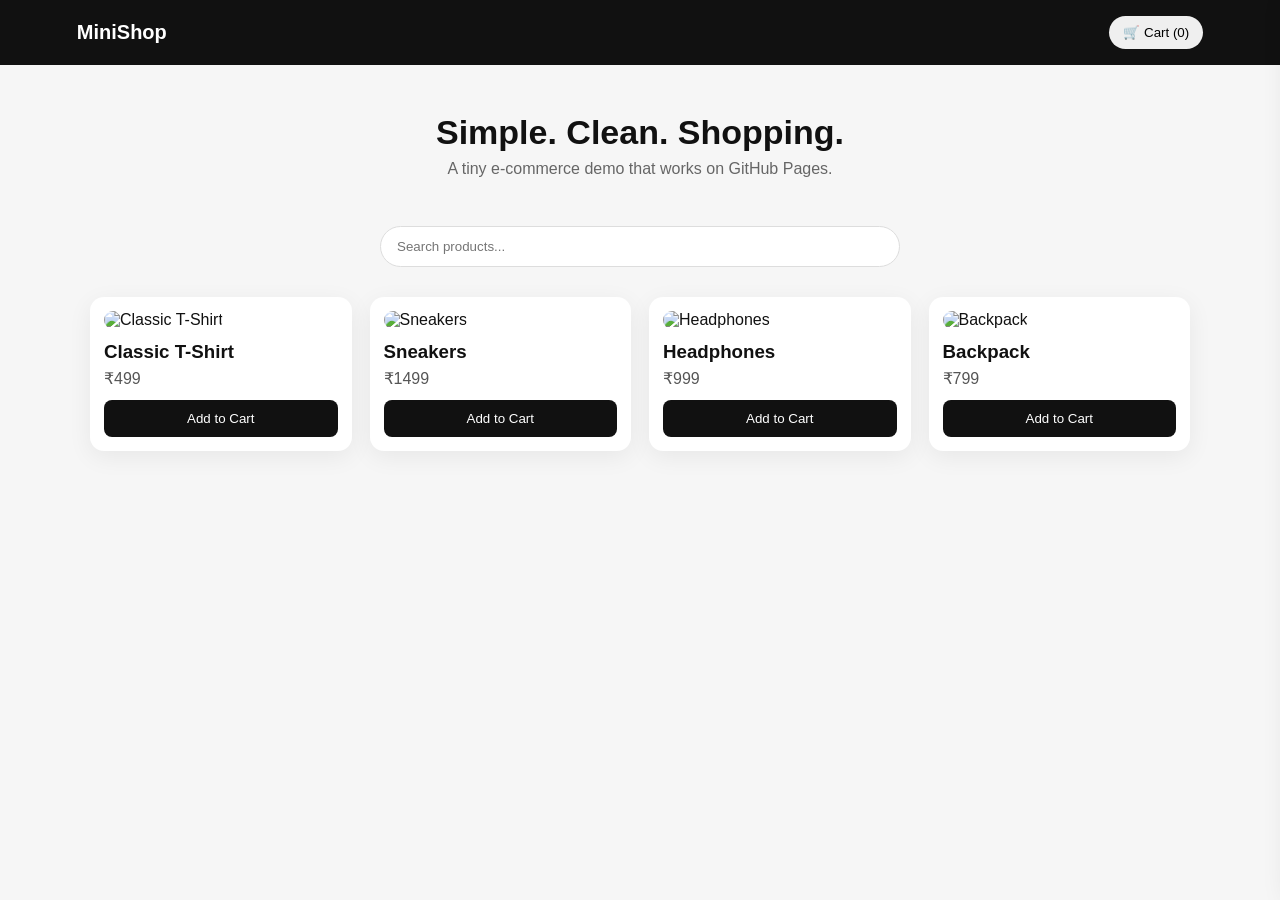
==== index.html @ 66131c1a "Add working minimal ecommerce site" ====
<!doctype html>
<html lang="en">
<head>
<meta charset="utf-8">
<meta name="viewport" content="width=device-width,initial-scale=1">
<title>MiniShop</title>
<style>
*{box-sizing:border-box}body{margin:0;font-family:Arial,sans-serif;background:#f6f6f6;color:#111}
header{background:#111;color:#fff;padding:16px 6%;display:flex;justify-content:space-between;align-items:center;position:sticky;top:0;z-index:2}
header h1{margin:0;font-size:20px}.cartbtn{border:0;border-radius:999px;padding:9px 14px;cursor:pointer}
.hero{text-align:center;padding:48px 20px}.hero h2{margin:0 0 8px;font-size:34px}.hero p{margin:0;color:#666}
.search{display:block;width:min(92%,520px);margin:0 auto 30px;padding:12px 16px;border:1px solid #ddd;border-radius:999px;outline:none}
.products{width:min(88%,1100px);margin:auto;display:grid;grid-template-columns:repeat(auto-fit,minmax(220px,1fr));gap:18px;padding-bottom:50px}
.card{background:#fff;border-radius:14px;padding:14px;box-shadow:0 6px 24px #00000010}.card img{width:100%;height:210px;object-fit:cover;border-radius:10px}
.card h3{margin:12px 0 6px}.price{margin:0 0 12px;color:#555}.add{width:100%;padding:11px;border:0;border-radius:8px;background:#111;color:#fff;cursor:pointer}
#cart{position:fixed;top:0;right:-380px;width:360px;max-width:92%;height:100%;background:#fff;box-shadow:-8px 0 28px #0002;padding:22px;transition:.25s;z-index:3;overflow:auto}
#cart.open{right:0}.carthead{display:flex;justify-content:space-between;align-items:center}.close{border:0;background:none;font-size:26px;cursor:pointer}
.item{padding:12px 0;border-bottom:1px solid #eee}.qty button{margin:8px 6px 0 0;padding:4px 9px;border:1px solid #ddd;background:#fff;border-radius:6px;cursor:pointer}
.total{font-size:20px;font-weight:700;margin:22px 0}.checkout{width:100%;padding:12px;border:0;border-radius:8px;background:#111;color:#fff;cursor:pointer}
.empty{color:#666}
</style>
</head>
<body>
<header><h1>MiniShop</h1><button class="cartbtn" onclick="toggleCart()">🛒 Cart (<span id="count">0</span>)</button></header>
<section class="hero"><h2>Simple. Clean. Shopping.</h2><p>A tiny e-commerce demo that works on GitHub Pages.</p></section>
<input id="search" class="search" placeholder="Search products..." oninput="render(this.value)">
<main id="products" class="products"></main>
<aside id="cart">
<div class="carthead"><h2>Your Cart</h2><button class="close" onclick="toggleCart()">×</button></div>
<div id="cartItems"></div>
<div class="total">Total: ₹<span id="total">0</span></div>
<button class="checkout" onclick="checkout()">Checkout</button>
</aside>
<script>
const products=[
{id:1,name:"Classic T-Shirt",price:499,image:"https://picsum.photos/500/500?random=11"},
{id:2,name:"Sneakers",price:1499,image:"https://picsum.photos/500/500?random=12"},
{id:3,name:"Headphones",price:999,image:"https://picsum.photos/500/500?random=13"},
{id:4,name:"Backpack",price:799,image:"https://picsum.photos/500/500?random=14"}
];
let cart=[];
function render(q=""){
q=q.toLowerCase().trim();
const list=products.filter(p=>p.name.toLowerCase().includes(q));
document.getElementById("products").innerHTML=list.map(p=>`<article class="card">
<img src="${p.image}" alt="${p.name}">
<h3>${p.name}</h3><p class="price">₹${p.price}</p>
<button class="add" onclick="add(${p.id})">Add to Cart</button>
</article>`).join("")||"<p>No products found.</p>";
}
function add(id){const x=cart.find(i=>i.id===id);if(x)x.qty++;else{const p=products.find(p=>p.id===id);cart.push({...p,qty:1});}update()}
function change(id,d){const x=cart.find(i=>i.id===id);if(!x)return;x.qty+=d;if(x.qty<=0)cart=cart.filter(i=>i.id!==id);update()}
function update(){
document.getElementById("cartItems").innerHTML=cart.length?cart.map(i=>`<div class="item"><b>${i.name}</b><div>₹${i.price} × ${i.qty}</div><div class="qty"><button onclick="change(${i.id},-1)">−</button><button onclick="change(${i.id},1)">+</button></div></div>`).join(""):'<p class="empty">Your cart is empty.</p>';
document.getElementById("count").textContent=cart.reduce((a,i)=>a+i.qty,0);
document.getElementById("total").textContent=cart.reduce((a,i)=>a+i.price*i.qty,0);
}
function toggleCart(){document.getElementById("cart").classList.toggle("open")}
function checkout(){if(!cart.length)return alert("Your cart is empty!");alert("Order placed successfully!");cart=[];update();toggleCart()}
render();update();
</script>
</body>
</html>
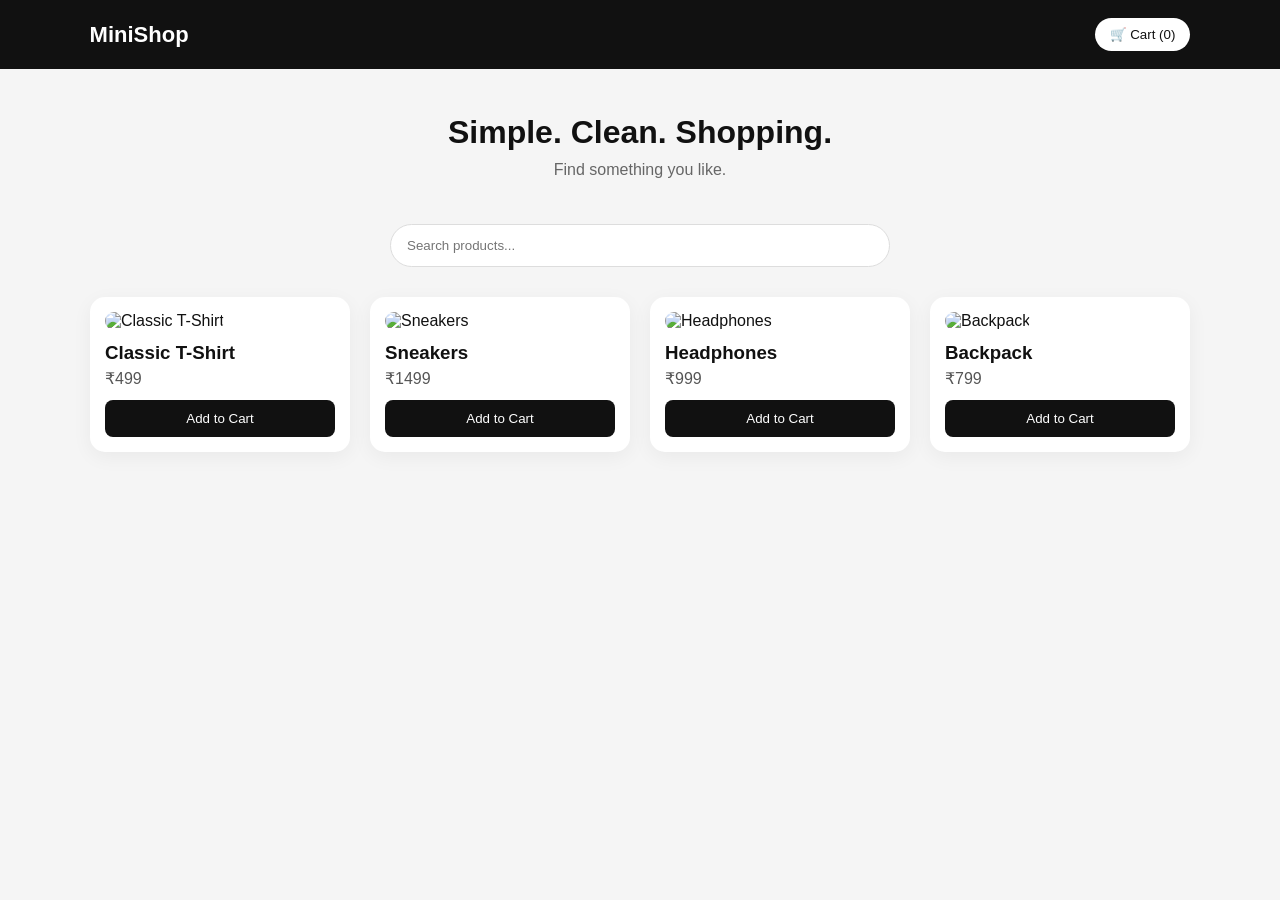
==== commit 4432a37e: "Deploy the shared MiniShop code" ====
--- a/index.html
+++ b/index.html
@@ -1,63 +1,365 @@
-<!doctype html>
+
+<!DOCTYPE html>
 <html lang="en">
 <head>
-<meta charset="utf-8">
-<meta name="viewport" content="width=device-width,initial-scale=1">
-<title>MiniShop</title>
-<style>
-*{box-sizing:border-box}body{margin:0;font-family:Arial,sans-serif;background:#f6f6f6;color:#111}
-header{background:#111;color:#fff;padding:16px 6%;display:flex;justify-content:space-between;align-items:center;position:sticky;top:0;z-index:2}
-header h1{margin:0;font-size:20px}.cartbtn{border:0;border-radius:999px;padding:9px 14px;cursor:pointer}
-.hero{text-align:center;padding:48px 20px}.hero h2{margin:0 0 8px;font-size:34px}.hero p{margin:0;color:#666}
-.search{display:block;width:min(92%,520px);margin:0 auto 30px;padding:12px 16px;border:1px solid #ddd;border-radius:999px;outline:none}
-.products{width:min(88%,1100px);margin:auto;display:grid;grid-template-columns:repeat(auto-fit,minmax(220px,1fr));gap:18px;padding-bottom:50px}
-.card{background:#fff;border-radius:14px;padding:14px;box-shadow:0 6px 24px #00000010}.card img{width:100%;height:210px;object-fit:cover;border-radius:10px}
-.card h3{margin:12px 0 6px}.price{margin:0 0 12px;color:#555}.add{width:100%;padding:11px;border:0;border-radius:8px;background:#111;color:#fff;cursor:pointer}
-#cart{position:fixed;top:0;right:-380px;width:360px;max-width:92%;height:100%;background:#fff;box-shadow:-8px 0 28px #0002;padding:22px;transition:.25s;z-index:3;overflow:auto}
-#cart.open{right:0}.carthead{display:flex;justify-content:space-between;align-items:center}.close{border:0;background:none;font-size:26px;cursor:pointer}
-.item{padding:12px 0;border-bottom:1px solid #eee}.qty button{margin:8px 6px 0 0;padding:4px 9px;border:1px solid #ddd;background:#fff;border-radius:6px;cursor:pointer}
-.total{font-size:20px;font-weight:700;margin:22px 0}.checkout{width:100%;padding:12px;border:0;border-radius:8px;background:#111;color:#fff;cursor:pointer}
-.empty{color:#666}
-</style>
+  <meta charset="UTF-8">
+  <meta name="viewport" content="width=device-width, initial-scale=1.0">
+  <title>MiniShop</title>
+
+  <style>
+    * {
+      box-sizing: border-box;
+      margin: 0;
+      padding: 0;
+      font-family: Arial, sans-serif;
+    }
+
+    body {
+      background: #f5f5f5;
+      color: #111;
+    }
+
+    header {
+      background: #111;
+      color: white;
+      padding: 18px 7%;
+      display: flex;
+      justify-content: space-between;
+      align-items: center;
+    }
+
+    header h1 {
+      font-size: 22px;
+    }
+
+    #cartBtn {
+      background: white;
+      color: #111;
+      border: 0;
+      padding: 9px 15px;
+      border-radius: 20px;
+      cursor: pointer;
+    }
+
+    .hero {
+      text-align: center;
+      padding: 45px 20px;
+    }
+
+    .hero h2 {
+      font-size: 32px;
+      margin-bottom: 10px;
+    }
+
+    .hero p {
+      color: #666;
+    }
+
+    .search {
+      display: block;
+      width: 85%;
+      max-width: 500px;
+      margin: 0 auto 30px;
+      padding: 13px 16px;
+      border: 1px solid #ddd;
+      border-radius: 25px;
+      outline: none;
+    }
+
+    .products {
+      width: 86%;
+      max-width: 1100px;
+      margin: auto;
+      display: grid;
+      grid-template-columns: repeat(auto-fit, minmax(220px, 1fr));
+      gap: 20px;
+      padding-bottom: 50px;
+    }
+
+    .product {
+      background: white;
+      border-radius: 15px;
+      padding: 15px;
+      box-shadow: 0 5px 20px #0000000d;
+    }
+
+    .product img {
+      width: 100%;
+      height: 220px;
+      object-fit: cover;
+      border-radius: 10px;
+    }
+
+    .product h3 {
+      margin: 12px 0 5px;
+    }
+
+    .price {
+      color: #555;
+      margin-bottom: 12px;
+    }
+
+    .add {
+      width: 100%;
+      padding: 11px;
+      border: 0;
+      background: #111;
+      color: white;
+      border-radius: 8px;
+      cursor: pointer;
+    }
+
+    .add:hover {
+      background: #333;
+    }
+
+    #cart {
+      position: fixed;
+      right: -400px;
+      top: 0;
+      width: 350px;
+      max-width: 90%;
+      height: 100%;
+      background: white;
+      z-index: 10;
+      padding: 25px;
+      box-shadow: -5px 0 20px #0002;
+      transition: .3s;
+      overflow-y: auto;
+    }
+
+    #cart.open {
+      right: 0;
+    }
+
+    .cart-head {
+      display: flex;
+      justify-content: space-between;
+      margin-bottom: 25px;
+    }
+
+    .close {
+      border: 0;
+      background: none;
+      font-size: 24px;
+      cursor: pointer;
+    }
+
+    .cart-item {
+      border-bottom: 1px solid #eee;
+      padding: 12px 0;
+    }
+
+    .cart-item button {
+      margin: 8px 4px 0 0;
+      padding: 4px 9px;
+      border: 1px solid #ddd;
+      background: white;
+      border-radius: 5px;
+      cursor: pointer;
+    }
+
+    .total {
+      font-size: 20px;
+      font-weight: bold;
+      margin: 25px 0;
+    }
+
+    .checkout {
+      width: 100%;
+      padding: 13px;
+      border: 0;
+      border-radius: 8px;
+      background: #111;
+      color: white;
+      cursor: pointer;
+    }
+
+    @media(max-width:500px) {
+      .hero h2 {
+        font-size: 26px;
+      }
+
+      .product img {
+        height: 180px;
+      }
+    }
+  </style>
 </head>
+
 <body>
-<header><h1>MiniShop</h1><button class="cartbtn" onclick="toggleCart()">🛒 Cart (<span id="count">0</span>)</button></header>
-<section class="hero"><h2>Simple. Clean. Shopping.</h2><p>A tiny e-commerce demo that works on GitHub Pages.</p></section>
-<input id="search" class="search" placeholder="Search products..." oninput="render(this.value)">
-<main id="products" class="products"></main>
-<aside id="cart">
-<div class="carthead"><h2>Your Cart</h2><button class="close" onclick="toggleCart()">×</button></div>
-<div id="cartItems"></div>
-<div class="total">Total: ₹<span id="total">0</span></div>
-<button class="checkout" onclick="checkout()">Checkout</button>
-</aside>
+
+<header>
+  <h1>MiniShop</h1>
+  <button id="cartBtn" onclick="toggleCart()">
+    🛒 Cart (<span id="count">0</span>)
+  </button>
+</header>
+
+<section class="hero">
+  <h2>Simple. Clean. Shopping.</h2>
+  <p>Find something you like.</p>
+</section>
+
+<input
+  class="search"
+  id="search"
+  placeholder="Search products..."
+  oninput="searchProducts()"
+>
+
+<section class="products" id="products"></section>
+
+<div id="cart">
+  <div class="cart-head">
+    <h2>Your Cart</h2>
+    <button class="close" onclick="toggleCart()">×</button>
+  </div>
+
+  <div id="cartItems"></div>
+
+  <div class="total">
+    Total: ₹<span id="total">0</span>
+  </div>
+
+  <button class="checkout" onclick="checkout()">
+    Checkout
+  </button>
+</div>
+
 <script>
-const products=[
-{id:1,name:"Classic T-Shirt",price:499,image:"https://picsum.photos/500/500?random=11"},
-{id:2,name:"Sneakers",price:1499,image:"https://picsum.photos/500/500?random=12"},
-{id:3,name:"Headphones",price:999,image:"https://picsum.photos/500/500?random=13"},
-{id:4,name:"Backpack",price:799,image:"https://picsum.photos/500/500?random=14"}
+const products = [
+  {
+    id: 1,
+    name: "Classic T-Shirt",
+    price: 499,
+    image: "https://picsum.photos/500/500?random=1"
+  },
+  {
+    id: 2,
+    name: "Sneakers",
+    price: 1499,
+    image: "https://picsum.photos/500/500?random=2"
+  },
+  {
+    id: 3,
+    name: "Headphones",
+    price: 999,
+    image: "https://picsum.photos/500/500?random=3"
+  },
+  {
+    id: 4,
+    name: "Backpack",
+    price: 799,
+    image: "https://picsum.photos/500/500?random=4"
+  }
 ];
-let cart=[];
-function render(q=""){
-q=q.toLowerCase().trim();
-const list=products.filter(p=>p.name.toLowerCase().includes(q));
-document.getElementById("products").innerHTML=list.map(p=>`<article class="card">
-<img src="${p.image}" alt="${p.name}">
-<h3>${p.name}</h3><p class="price">₹${p.price}</p>
-<button class="add" onclick="add(${p.id})">Add to Cart</button>
-</article>`).join("")||"<p>No products found.</p>";
-}
-function add(id){const x=cart.find(i=>i.id===id);if(x)x.qty++;else{const p=products.find(p=>p.id===id);cart.push({...p,qty:1});}update()}
-function change(id,d){const x=cart.find(i=>i.id===id);if(!x)return;x.qty+=d;if(x.qty<=0)cart=cart.filter(i=>i.id!==id);update()}
-function update(){
-document.getElementById("cartItems").innerHTML=cart.length?cart.map(i=>`<div class="item"><b>${i.name}</b><div>₹${i.price} × ${i.qty}</div><div class="qty"><button onclick="change(${i.id},-1)">−</button><button onclick="change(${i.id},1)">+</button></div></div>`).join(""):'<p class="empty">Your cart is empty.</p>';
-document.getElementById("count").textContent=cart.reduce((a,i)=>a+i.qty,0);
-document.getElementById("total").textContent=cart.reduce((a,i)=>a+i.price*i.qty,0);
-}
-function toggleCart(){document.getElementById("cart").classList.toggle("open")}
-function checkout(){if(!cart.length)return alert("Your cart is empty!");alert("Order placed successfully!");cart=[];update();toggleCart()}
-render();update();
+
+let cart = [];
+
+function displayProducts(list = products) {
+  const container = document.getElementById("products");
+
+  container.innerHTML = list.map(product => `
+    <div class="product">
+      <img src="${product.image}" alt="${product.name}">
+      <h3>${product.name}</h3>
+      <p class="price">₹${product.price}</p>
+      <button class="add" onclick="addToCart(${product.id})">
+        Add to Cart
+      </button>
+    </div>
+  `).join("");
+}
+
+function addToCart(id) {
+  const item = cart.find(item => item.id === id);
+
+  if (item) {
+    item.quantity++;
+  } else {
+    const product = products.find(product => product.id === id);
+    cart.push({...product, quantity: 1});
+  }
+
+  updateCart();
+}
+
+function changeQuantity(id, amount) {
+  const item = cart.find(item => item.id === id);
+
+  if (!item) return;
+
+  item.quantity += amount;
+
+  if (item.quantity <= 0) {
+    cart = cart.filter(item => item.id !== id);
+  }
+
+  updateCart();
+}
+
+function updateCart() {
+  const container = document.getElementById("cartItems");
+
+  container.innerHTML = cart.length
+    ? cart.map(item => `
+      <div class="cart-item">
+        <strong>${item.name}</strong>
+        <p>₹${item.price} × ${item.quantity}</p>
+
+        <button onclick="changeQuantity(${item.id}, -1)">−</button>
+        <button onclick="changeQuantity(${item.id}, 1)">+</button>
+      </div>
+    `).join("")
+    : "<p>Your cart is empty.</p>";
+
+  const total = cart.reduce(
+    (sum, item) => sum + item.price * item.quantity,
+    0
+  );
+
+  const count = cart.reduce(
+    (sum, item) => sum + item.quantity,
+    0
+  );
+
+  document.getElementById("total").textContent = total;
+  document.getElementById("count").textContent = count;
+}
+
+function toggleCart() {
+  document.getElementById("cart").classList.toggle("open");
+}
+
+function searchProducts() {
+  const query = document
+    .getElementById("search")
+    .value
+    .toLowerCase();
+
+  const filtered = products.filter(product =>
+    product.name.toLowerCase().includes(query)
+  );
+
+  displayProducts(filtered);
+}
+
+function checkout() {
+  if (cart.length === 0) {
+    alert("Your cart is empty!");
+    return;
+  }
+
+  alert("Order placed successfully!");
+  cart = [];
+  updateCart();
+  toggleCart();
+}
+
+displayProducts();
+updateCart();
 </script>
+
 </body>
-</html>+</html>
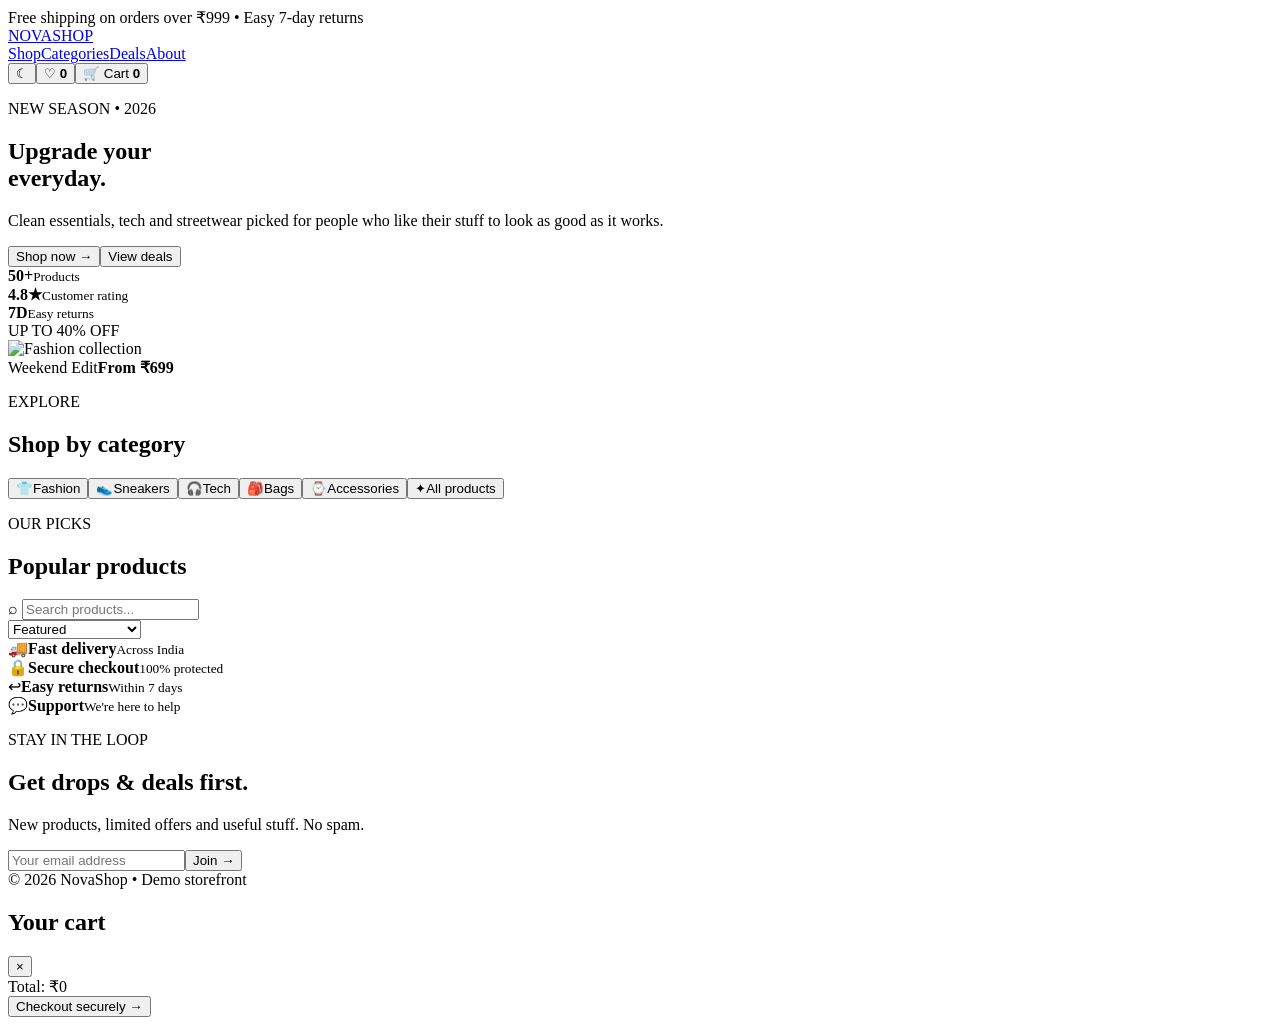
==== commit 3617303c: "Build modern NovaShop storefront" ====
--- a/index.html
+++ b/index.html
@@ -1,365 +1,11 @@
-
-<!DOCTYPE html>
-<html lang="en">
-<head>
-  <meta charset="UTF-8">
-  <meta name="viewport" content="width=device-width, initial-scale=1.0">
-  <title>MiniShop</title>
-
-  <style>
-    * {
-      box-sizing: border-box;
-      margin: 0;
-      padding: 0;
-      font-family: Arial, sans-serif;
-    }
-
-    body {
-      background: #f5f5f5;
-      color: #111;
-    }
-
-    header {
-      background: #111;
-      color: white;
-      padding: 18px 7%;
-      display: flex;
-      justify-content: space-between;
-      align-items: center;
-    }
-
-    header h1 {
-      font-size: 22px;
-    }
-
-    #cartBtn {
-      background: white;
-      color: #111;
-      border: 0;
-      padding: 9px 15px;
-      border-radius: 20px;
-      cursor: pointer;
-    }
-
-    .hero {
-      text-align: center;
-      padding: 45px 20px;
-    }
-
-    .hero h2 {
-      font-size: 32px;
-      margin-bottom: 10px;
-    }
-
-    .hero p {
-      color: #666;
-    }
-
-    .search {
-      display: block;
-      width: 85%;
-      max-width: 500px;
-      margin: 0 auto 30px;
-      padding: 13px 16px;
-      border: 1px solid #ddd;
-      border-radius: 25px;
-      outline: none;
-    }
-
-    .products {
-      width: 86%;
-      max-width: 1100px;
-      margin: auto;
-      display: grid;
-      grid-template-columns: repeat(auto-fit, minmax(220px, 1fr));
-      gap: 20px;
-      padding-bottom: 50px;
-    }
-
-    .product {
-      background: white;
-      border-radius: 15px;
-      padding: 15px;
-      box-shadow: 0 5px 20px #0000000d;
-    }
-
-    .product img {
-      width: 100%;
-      height: 220px;
-      object-fit: cover;
-      border-radius: 10px;
-    }
-
-    .product h3 {
-      margin: 12px 0 5px;
-    }
-
-    .price {
-      color: #555;
-      margin-bottom: 12px;
-    }
-
-    .add {
-      width: 100%;
-      padding: 11px;
-      border: 0;
-      background: #111;
-      color: white;
-      border-radius: 8px;
-      cursor: pointer;
-    }
-
-    .add:hover {
-      background: #333;
-    }
-
-    #cart {
-      position: fixed;
-      right: -400px;
-      top: 0;
-      width: 350px;
-      max-width: 90%;
-      height: 100%;
-      background: white;
-      z-index: 10;
-      padding: 25px;
-      box-shadow: -5px 0 20px #0002;
-      transition: .3s;
-      overflow-y: auto;
-    }
-
-    #cart.open {
-      right: 0;
-    }
-
-    .cart-head {
-      display: flex;
-      justify-content: space-between;
-      margin-bottom: 25px;
-    }
-
-    .close {
-      border: 0;
-      background: none;
-      font-size: 24px;
-      cursor: pointer;
-    }
-
-    .cart-item {
-      border-bottom: 1px solid #eee;
-      padding: 12px 0;
-    }
-
-    .cart-item button {
-      margin: 8px 4px 0 0;
-      padding: 4px 9px;
-      border: 1px solid #ddd;
-      background: white;
-      border-radius: 5px;
-      cursor: pointer;
-    }
-
-    .total {
-      font-size: 20px;
-      font-weight: bold;
-      margin: 25px 0;
-    }
-
-    .checkout {
-      width: 100%;
-      padding: 13px;
-      border: 0;
-      border-radius: 8px;
-      background: #111;
-      color: white;
-      cursor: pointer;
-    }
-
-    @media(max-width:500px) {
-      .hero h2 {
-        font-size: 26px;
-      }
-
-      .product img {
-        height: 180px;
-      }
-    }
-  </style>
-</head>
-
-<body>
-
-<header>
-  <h1>MiniShop</h1>
-  <button id="cartBtn" onclick="toggleCart()">
-    🛒 Cart (<span id="count">0</span>)
-  </button>
-</header>
-
-<section class="hero">
-  <h2>Simple. Clean. Shopping.</h2>
-  <p>Find something you like.</p>
-</section>
-
-<input
-  class="search"
-  id="search"
-  placeholder="Search products..."
-  oninput="searchProducts()"
->
-
-<section class="products" id="products"></section>
-
-<div id="cart">
-  <div class="cart-head">
-    <h2>Your Cart</h2>
-    <button class="close" onclick="toggleCart()">×</button>
-  </div>
-
-  <div id="cartItems"></div>
-
-  <div class="total">
-    Total: ₹<span id="total">0</span>
-  </div>
-
-  <button class="checkout" onclick="checkout()">
-    Checkout
-  </button>
-</div>
-
-<script>
-const products = [
-  {
-    id: 1,
-    name: "Classic T-Shirt",
-    price: 499,
-    image: "https://picsum.photos/500/500?random=1"
-  },
-  {
-    id: 2,
-    name: "Sneakers",
-    price: 1499,
-    image: "https://picsum.photos/500/500?random=2"
-  },
-  {
-    id: 3,
-    name: "Headphones",
-    price: 999,
-    image: "https://picsum.photos/500/500?random=3"
-  },
-  {
-    id: 4,
-    name: "Backpack",
-    price: 799,
-    image: "https://picsum.photos/500/500?random=4"
-  }
-];
-
-let cart = [];
-
-function displayProducts(list = products) {
-  const container = document.getElementById("products");
-
-  container.innerHTML = list.map(product => `
-    <div class="product">
-      <img src="${product.image}" alt="${product.name}">
-      <h3>${product.name}</h3>
-      <p class="price">₹${product.price}</p>
-      <button class="add" onclick="addToCart(${product.id})">
-        Add to Cart
-      </button>
-    </div>
-  `).join("");
-}
-
-function addToCart(id) {
-  const item = cart.find(item => item.id === id);
-
-  if (item) {
-    item.quantity++;
-  } else {
-    const product = products.find(product => product.id === id);
-    cart.push({...product, quantity: 1});
-  }
-
-  updateCart();
-}
-
-function changeQuantity(id, amount) {
-  const item = cart.find(item => item.id === id);
-
-  if (!item) return;
-
-  item.quantity += amount;
-
-  if (item.quantity <= 0) {
-    cart = cart.filter(item => item.id !== id);
-  }
-
-  updateCart();
-}
-
-function updateCart() {
-  const container = document.getElementById("cartItems");
-
-  container.innerHTML = cart.length
-    ? cart.map(item => `
-      <div class="cart-item">
-        <strong>${item.name}</strong>
-        <p>₹${item.price} × ${item.quantity}</p>
-
-        <button onclick="changeQuantity(${item.id}, -1)">−</button>
-        <button onclick="changeQuantity(${item.id}, 1)">+</button>
-      </div>
-    `).join("")
-    : "<p>Your cart is empty.</p>";
-
-  const total = cart.reduce(
-    (sum, item) => sum + item.price * item.quantity,
-    0
-  );
-
-  const count = cart.reduce(
-    (sum, item) => sum + item.quantity,
-    0
-  );
-
-  document.getElementById("total").textContent = total;
-  document.getElementById("count").textContent = count;
-}
-
-function toggleCart() {
-  document.getElementById("cart").classList.toggle("open");
-}
-
-function searchProducts() {
-  const query = document
-    .getElementById("search")
-    .value
-    .toLowerCase();
-
-  const filtered = products.filter(product =>
-    product.name.toLowerCase().includes(query)
-  );
-
-  displayProducts(filtered);
-}
-
-function checkout() {
-  if (cart.length === 0) {
-    alert("Your cart is empty!");
-    return;
-  }
-
-  alert("Order placed successfully!");
-  cart = [];
-  updateCart();
-  toggleCart();
-}
-
-displayProducts();
-updateCart();
-</script>
-
-</body>
-</html>
+<!DOCTYPE html><html lang="en"><head><meta charset="UTF-8"><meta name="viewport" content="width=device-width,initial-scale=1.0"><meta name="description" content="NovaShop modern online store"><title>NovaShop — Modern Store</title><link rel="preconnect" href="https://fonts.googleapis.com"><link rel="preconnect" href="https://fonts.gstatic.com" crossorigin><link href="https://fonts.googleapis.com/css2?family=Inter:wght@400;500;600;700;800&display=swap" rel="stylesheet"><link rel="stylesheet" href="style.css"></head><body>
+<div class="topbar">Free shipping on orders over ₹999 <span>•</span> Easy 7-day returns</div>
+<header class="header"><a class="logo" href="#" onclick="scrollToTop();return false">NOVA<span>SHOP</span></a><nav class="nav"><a href="#shop">Shop</a><a href="#categories">Categories</a><a href="#deals">Deals</a><a href="#about">About</a></nav><div class="header-actions"><button class="icon-btn" onclick="toggleTheme()">☾</button><button class="icon-btn" onclick="toggleWishlist()">♡ <b id="wishCount">0</b></button><button class="cart-btn" onclick="toggleCart()">🛒 <span>Cart</span> <b id="cartCount">0</b></button></div></header>
+<main><section class="hero" id="deals"><div class="hero-copy"><p class="eyebrow">NEW SEASON • 2026</p><h1>Upgrade your<br><span>everyday.</span></h1><p class="hero-text">Clean essentials, tech and streetwear picked for people who like their stuff to look as good as it works.</p><div class="hero-buttons"><button class="primary" onclick="filterCategory('All')">Shop now →</button><button class="secondary" onclick="showDeals()">View deals</button></div><div class="hero-stats"><div><strong>50+</strong><small>Products</small></div><div><strong>4.8★</strong><small>Customer rating</small></div><div><strong>7D</strong><small>Easy returns</small></div></div></div><div class="hero-card"><div class="sale-pill">UP TO 40% OFF</div><img src="https://images.unsplash.com/photo-1523398002811-999ca8dec234?auto=format&fit=crop&w=1000&q=85" alt="Fashion collection"><div class="hero-product"><span>Weekend Edit</span><strong>From ₹699</strong></div></div></section>
+<section class="categories" id="categories"><div class="section-heading"><div><p class="eyebrow">EXPLORE</p><h2>Shop by category</h2></div></div><div class="category-row"><button onclick="filterCategory('Fashion')">👕<span>Fashion</span></button><button onclick="filterCategory('Sneakers')">👟<span>Sneakers</span></button><button onclick="filterCategory('Tech')">🎧<span>Tech</span></button><button onclick="filterCategory('Bags')">🎒<span>Bags</span></button><button onclick="filterCategory('Accessories')">⌚<span>Accessories</span></button><button onclick="filterCategory('All')">✦<span>All products</span></button></div></section>
+<section class="shop" id="shop"><div class="section-heading shop-heading"><div><p class="eyebrow">OUR PICKS</p><h2>Popular products</h2></div><div class="controls"><div class="search-wrap">⌕ <input id="search" oninput="renderProducts()" placeholder="Search products..."></div><select id="sort" onchange="renderProducts()"><option value="featured">Featured</option><option value="low">Price: Low → High</option><option value="high">Price: High → Low</option><option value="rating">Top rated</option></select></div></div><div class="chips" id="chips"></div><div class="products" id="products"></div><p class="empty" id="empty" hidden>No products found. Try another search.</p></section>
+<section class="feature-strip"><div><span>🚚</span><strong>Fast delivery</strong><small>Across India</small></div><div><span>🔒</span><strong>Secure checkout</strong><small>100% protected</small></div><div><span>↩</span><strong>Easy returns</strong><small>Within 7 days</small></div><div><span>💬</span><strong>Support</strong><small>We're here to help</small></div></section>
+<section class="newsletter" id="about"><p class="eyebrow">STAY IN THE LOOP</p><h2>Get drops & deals first.</h2><p>New products, limited offers and useful stuff. No spam.</p><form class="newsletter-form" onsubmit="subscribe(event)"><input type="email" required placeholder="Your email address"><button>Join →</button></form></section></main>
+<footer>© 2026 NovaShop • Demo storefront</footer>
+<div class="overlay" id="overlay" onclick="toggleCart()"></div><aside class="cart-panel" id="cart"><div class="cart-head"><h2>Your cart</h2><button class="close" onclick="toggleCart()">×</button></div><div id="cartItems"></div><div class="cart-total">Total: <span id="cartTotal">₹0</span></div><button class="checkout" onclick="checkout()">Checkout securely →</button></aside><div class="toast" id="toast"></div>
+<script src="app.js"></script></body></html>
